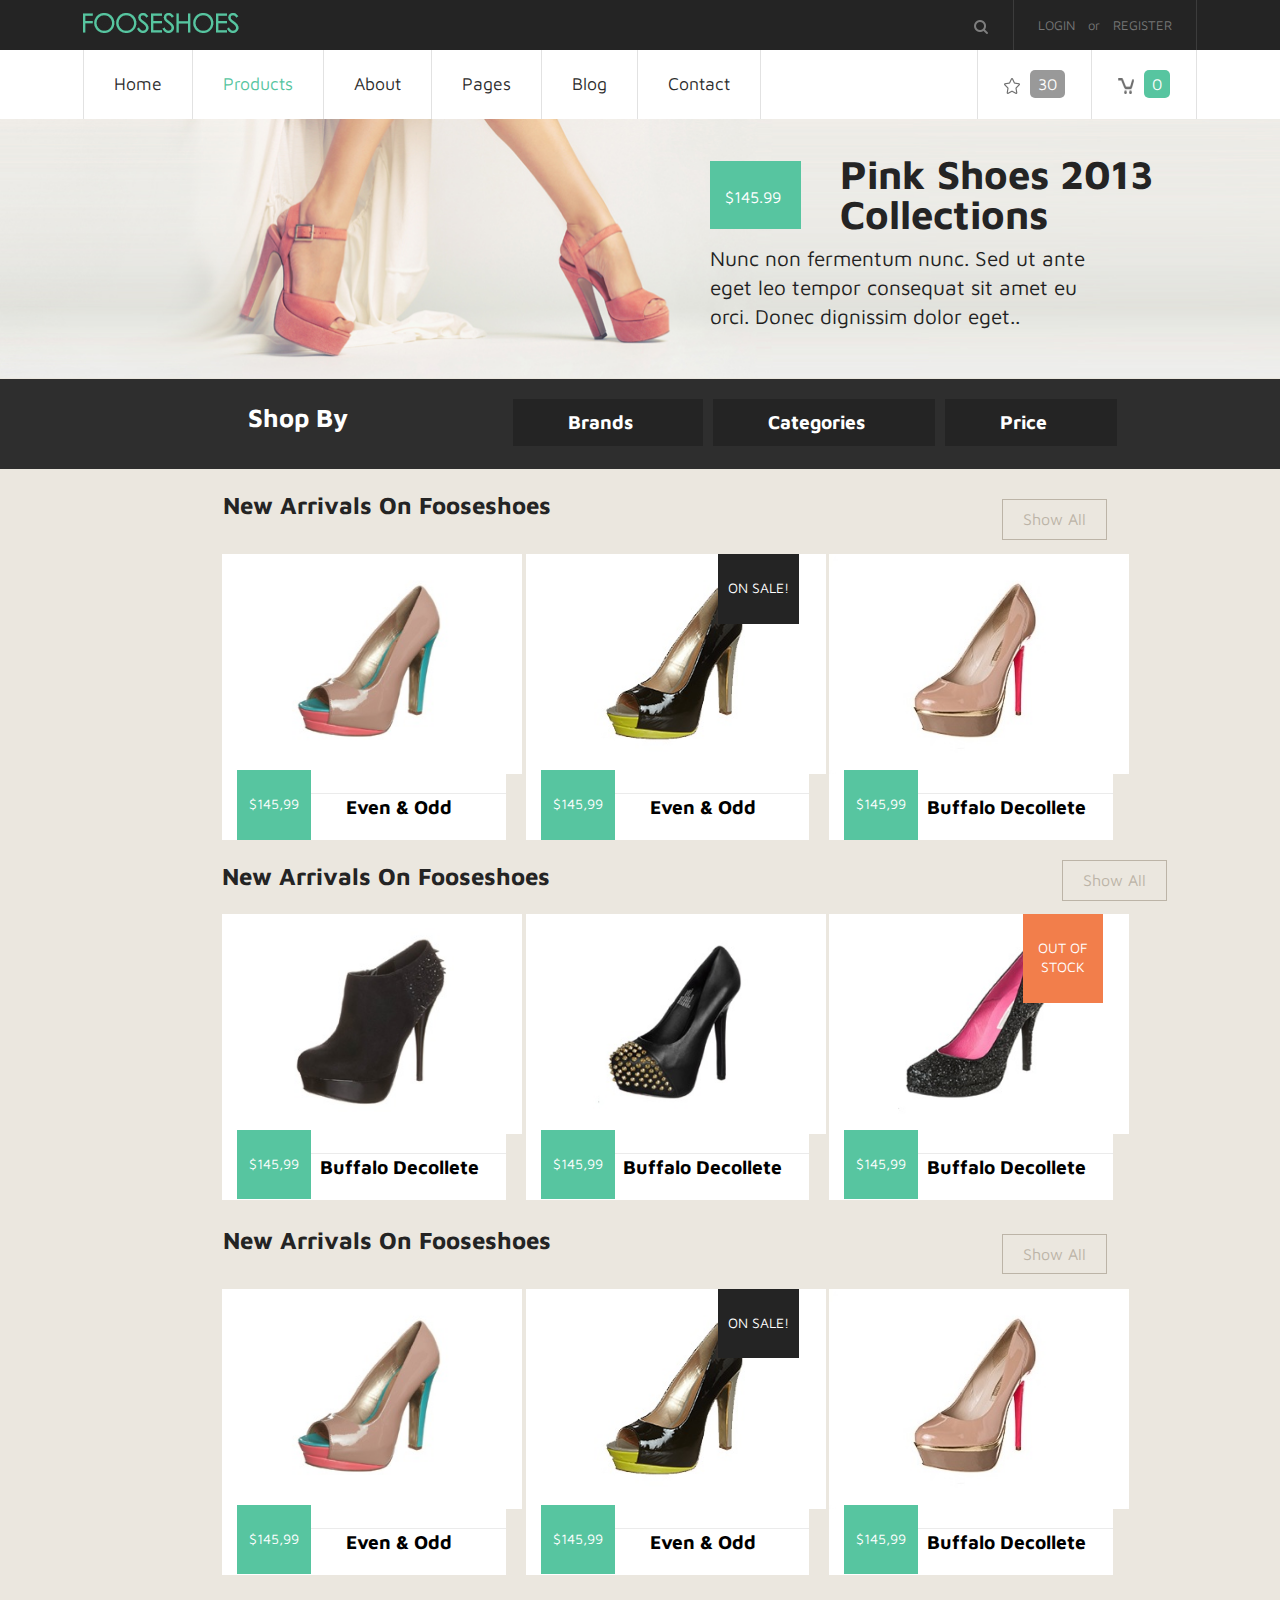
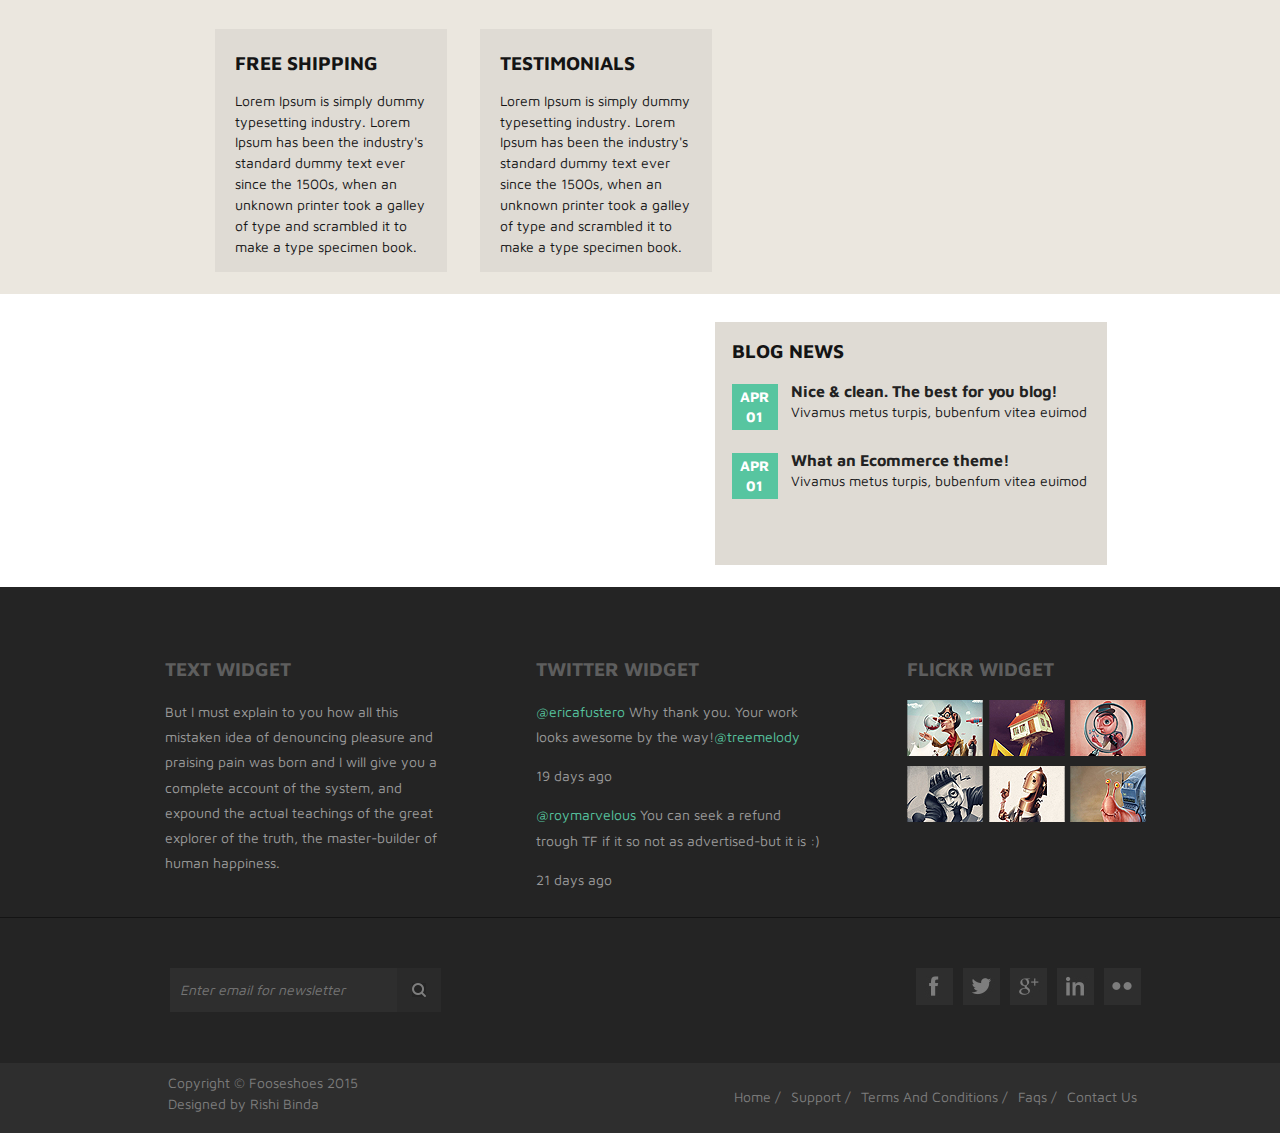
==== products.html @ db40fcb6 "Dit is de laatste project deel van productiepagina" ====
<!doctype html>
<html class="no-js" lang="">
    <head>
        <meta charset="utf-8">
        <meta http-equiv="x-ua-compatible" content="ie=edge">
        <title>Fooseshoes Products</title>
        <meta name="description" content="">
        <meta name="viewport" content="width=device-width, initial-scale=1">
		<link href='http://fonts.googleapis.com/css?family=Maven+Pro' rel='stylesheet' type='text/css'>
        <link rel="apple-touch-icon" href="apple-touch-icon.png">
        <!-- Place favicon.ico in the root directory -->

        <link rel="stylesheet" href="css/normalize.css">
        <link rel="stylesheet" href="css/main.css">
        <script src="js/vendor/modernizr-2.8.3.min.js"></script>
    </head>
    <body>
        <!-- Start header -->
    	<div class="title">
        	<div class="container">
        		<div class="logo">
        			<a href="index.html"><img src="img/logo.jpg" height="20" width="156"></a>
        		</div>
        		<div class="log_reg">
        			<ul>
        				<li><a href="login.html">Login</a></li>
        				<span class="log">or</span>
        				<li><a href="register.html">Register</a></li>
        				<div class="clear"></div>
        			</ul>
        		</div>
        		<div class="web_search">
        			<a href="submit.html"><img src="img/search_logo.jpg" height="14" width="14"></a>
        			<div class="clear"></div>
        		</div>
        	</div>	
        </div>
		<div class="container">
			<div class="navbar">
				<ul>
					<li><a href="index.html">Home</a></li>
					<li class="active"><a href="products.html">Products</a></li>
					<li><a href="about.html">About</a></li>
					<li><a href="pages.html">Pages</a></li>
					<li><a href="blog.html">Blog</a></li>
					<li><a href="contact.html">Contact</a></li>
				</ul>
				<div class="clear"></div>
			</div>
			<div class="navbar_right">
				<ul>
					<li><a href="#"><img src="img/favo.png" height="16" width="16"><span class="color1">30</span></a>
					<li><a href="#"><img src="img/cart.png" height="16" width="16"><span>0</span></a>
				</ul>
				<div class="clear"></div>
			</div>
		</div>
		<!-- Einde header -->
		<!-- Begin slider -->
		<div class="slider1">
			<img src="img/slider_products_02.jpg" height="260" width="1366" alt="slider">
			<div class="slider_info1">
				<div class="price4">$145.99</div>
				<h1>Pink Shoes 2013 Collections</h1>
				<p>Nunc non fermentum nunc. Sed ut ante eget leo tempor consequat sit amet eu orci.
				Donec dignissim dolor eget..</p>
			</div>
		</div>	
		<!-- Einde slider -->
		<!-- Begin select -->
		<div class="select-background">
			<div class="container">
				<div class="select">
					<h2><a herf="#">Shop By</a></h2>
					<div class="selectors">
						<h2><a herf="#">Brands</a></h2>
					</div>
					<div class="selectors">
						<h2><a herf="#">Categories</a></h2>
					</div>
					<div class="selectors">
						<h2><a herf="#">Price</a></h2>
					</div>
				</div>
			</div>
		</div>
		<!-- Begin products -->
		<div class="products_background1">
			<div class="container">
				<!-- Begin main products -->
				<div class="top_main">
					<h2>New arrivals on Fooseshoes</h2>
					<a href="#">Show All</a>
				</div>
			<div class="products-3">
				<div class="grids-3">
					<a href="details.html"><img src="img/schoen28.jpg" height="220" width="300"></a>
					<h3>Even & Odd</h3>
					<span class="price1">$145,99</span>
				</div>
				<div class="grids-3">
					<a href="details.html"><img src="img/schoen23.jpg" height="220" width="300"></a>
					<h3>Even & Odd</h3>
					<span class="price1">$145,99</span>
					<span class="price2">On Sale!</span>
				</div>
				<div class="grids-3">
					<a href="details.html"><img src="img/schoen24.jpg" height="220" width="300"></a>
					<h3>Buffalo Decollete</h3>
					<span class="price1">$145,99</span>
				</div>
				<div class="top_main1">
					<h2>New arrivals on Fooseshoes</h2>
					<a href="#">Show All</a>
				</div>
			</div>
			<div class="products-3">
				<div class="grids-3">
					<a href="details.html"><img src="img/schoen27.jpg" height="220" width="300"></a>
					<h3>Buffalo Decollete</h3>
					<span class="price1">$145,99</span>
				</div>
				<div class="grids-3">
					<a href="details.html"><img src="img/schoen25.jpg" height="220" width="300"></a>
					<h3>Buffalo Decollete</h3>
					<span class="price1">$145,99</span>
				</div>
				<div class="grids-3">
					<a href="details.html"><img src="img/schoen26.jpg" height="220" width="300"></a>
					<h3>Buffalo Decollete</h3>
					<span class="price1">$145,99</span>
					<span class="price3">Out Of Stock</span>
				</div>
			</div>
			<div class="top_main">
					<h2>New arrivals on Fooseshoes</h2>
					<a href="#">Show All</a>
				</div>
			<div class="products-3">
				<div class="grids-3">
					<a href="details.html"><img src="img/schoen28.jpg" height="220" width="300"></a>
					<h3>Even & Odd</h3>
					<span class="price1">$145,99</span>
				</div>
				<div class="grids-3">
					<a href="details.html"><img src="img/schoen23.jpg" height="220" width="300"></a>
					<h3>Even & Odd</h3>
					<span class="price1">$145,99</span>
					<span class="price2">On Sale!</span>
				</div>
				<div class="grids-3">
					<a href="details.html"><img src="img/schoen24.jpg" height="220" width="300"></a>
					<h3>Buffalo Decollete</h3>
					<span class="price1">$145,99</span>
				</div>
			</div>	
			<!-- Einde main products -->
			<div class="grid-info">
				<div class="grids-2">
					<div class="info">
						<h2>Free Shipping</h2>
						<p>Lorem Ipsum is simply dummy typesetting industry. Lorem Ipsum has been the industry's standard dummy text ever since the 1500s, when an unknown printer took a galley of type and scrambled it to make a type specimen book.</p>
					</div>
					<div class="info">
						<h2>Testimonials</h2>
						<p>Lorem Ipsum is simply dummy typesetting industry. Lorem Ipsum has been the industry's standard dummy text ever since the 1500s, when an unknown printer took a galley of type and scrambled it to make a type specimen book.</p>
					</div>
				</div>
				<div class="blog">
					<h2>Blog News</h2>
					<div class="grid_date">
						<div class="date1">
							<h4>Apr 01</h4>
						</div>
						<div class="date-text">
							<h4>Nice & clean. The best for you blog!</h4>
							<p>Vivamus metus turpis, bubenfum vitea euimod</p>
						</div>
					</div>
					<div class="clear"></div>
					<div class="grids_date">
						<div class="date1">
							<h4>Apr 01</h4>
						</div>
						<div class="date-text">
							<h4>What an Ecommerce theme!</h4>
							<p>Vivamus metus turpis, bubenfum vitea euimod</p>
						</div>
						<div class="clear"></div>
					</div>
				</div>	
			</div>
			<div class="clear"></div>
		</div>
		<!-- Begin footer top -->
		<div class="footer_top">
			<div class="container">
				<div class="edit">
					<div class="edit-text">
						<h3>Text Widget</h3>
						<p>But I must explain to you how all this mistaken idea of denouncing pleasure and praising pain was born and I will give you a complete account of the system, and expound the actual teachings of the great explorer of the truth, the master-builder of human happiness.</p>
					</div>
					<div class="edit-text">
						<h3>Twitter Widget</h3>
						<p><a href="#">@ericafustero</a> Why thank you. Your work looks awesome by the way!<a href="#">@treemelody</a></p>
						<p class="top">19 days ago</p>
						<p><a href="#">@roymarvelous</a> You can seek a refund trough TF if it so not as advertised-but it is :)</p>
						<p class="top">21 days ago</p>
					</div>
					<div class="edit-text">
						<h3>Flickr Widget</h3>
						<ul class="w_nav">
							<li><a href="#"><img src="img/foto1.jpg"></a></li>
							<li><a href="#"><img src="img/foto2.jpg"></a></li>
							<li><a href="#"><img src="img/foto3.jpg"></a></li>
							<li><a href="#"><img src="img/foto7.jpg"></a></li>
							<li><a href="#"><img src="img/foto6.jpg"></a></li>
							<li><a href="#"><img src="img/foto5.jpg"></a></li>
						</ul>
					</div>
				</div>
			</div>
		</div>
		<!-- Einde footer top -->
		<!-- Begin footer mid -->
		<div class="footer-mid">
			<div class="container">
				<div class="footer">
					<div class="submit">
						<form>
							<input type="text" placeholder="Enter email for newsletter" value=""></input>
							<input type="submit" value=""></input>
						</form>
					</div>
					<div class="social">
						<ul>
							<li><a class="icon1" href="#"></a></li>
							<li><a class="icon2" href="#"></a></li>
							<li><a class="icon3" href="#"></a></li>
							<li><a class="icon4" href="#"></a></li>
							<li><a class="icon5" href="#"></a></li>
						</ul>
					</div>
				</div>
				<div class="clear"></div>
			</div>
		</div>
		<!-- Einde footer mid -->
		<!-- Begin footer bottom -->
		<div class="footer-bottom">
			<div class="container">
				<div class="copy">
					<p>Copyright © Fooseshoes 2015</p>
					<p>Designed by Rishi Binda</p>
				</div>
				<div class="f-nav">
					<ul>
						<li><a href="#">Home /</a></li>
						<li><a href="#">Support /</a></li>
						<li><a href="#">Terms and Conditions /</a></li>
						<li><a href="#">Faqs /</a></li>
						<li><a href="#">Contact us</a></li>
					</ul>
				</div>
			</div>
		</div>
		<!-- Einde footer bottom -->	
        <script src="https://ajax.googleapis.com/ajax/libs/jquery/1.11.3/jquery.min.js"></script>
        <script>window.jQuery || document.write('<script src="js/vendor/jquery-1.11.3.min.js"><\/script>')</script>
        <script src="js/plugins.js"></script>
        <script src="js/main.js"></script>

        <!-- Google Analytics: change UA-XXXXX-X to be your site's ID. -->
        <script>
            (function(b,o,i,l,e,r){b.GoogleAnalyticsObject=l;b[l]||(b[l]=
            function(){(b[l].q=b[l].q||[]).push(arguments)});b[l].l=+new Date;
            e=o.createElement(i);r=o.getElementsByTagName(i)[0];
            e.src='https://www.google-analytics.com/analytics.js';
            r.parentNode.insertBefore(e,r)}(window,document,'script','ga'));
            ga('create','UA-XXXXX-X','auto');ga('send','pageview');
        </script>
    </body>
</html>
---- css/main.css ----
/*! HTML5 Boilerplate v5.2.0 | MIT License | https://html5boilerplate.com/ */

/*
 * What follows is the result of much research on cross-browser styling.
 * Credit left inline and big thanks to Nicolas Gallagher, Jonathan Neal,
 * Kroc Camen, and the H5BP dev community and team.
 */

/* ==========================================================================
   Base styles: opinionated defaults
   ========================================================================== */

html {
    color: #222;
    font-size: 1em;
    line-height: 1.4;
}

/*
 * Remove text-shadow in selection highlight:
 * https://twitter.com/miketaylr/status/12228805301
 *
 * These selection rule sets have to be separate.
 * Customize the background color to match your design.
 */

::-moz-selection {
    background: #b3d4fc;
    text-shadow: none;
}

::selection {
    background: #b3d4fc;
    text-shadow: none;
}

/*
 * A better looking default horizontal rule
 */

hr {
    display: block;
    height: 1px;
    border: 0;
    border-top: 1px solid #ccc;
    margin: 1em 0;
    padding: 0;
}

/*
 * Remove the gap between audio, canvas, iframes,
 * images, videos and the bottom of their containers:
 * https://github.com/h5bp/html5-boilerplate/issues/440
 */

audio,
canvas,
iframe,
img,
svg,
video {
    vertical-align: middle;
}

/*
 * Remove default fieldset styles.
 */

fieldset {
    border: 0;
    margin: 0;
    padding: 0;
}

/*
 * Allow only vertical resizing of textareas.
 */

textarea {
    resize: vertical;
}

/* ==========================================================================
   Browser Upgrade Prompt
   ========================================================================== */

.browserupgrade {
    margin: 0.2em 0;
    background: #ccc;
    color: #000;
    padding: 0.2em 0;
}

/* ==========================================================================
   Author's custom styles
   ========================================================================== */
/*Layout*/
.container{
    margin: 0px auto;
    width: 87%;
}
a{
    text-decoration: none;
}
body{
    font-family: "Maven Pro",sans-serif;
}
/*Begin titlebar*/
.title{
    background: #242424;
    width: 100%;
    height: 50px;
}
.logo{
    float: left;
    margin: 10px 0px;
}
.log_reg{
    border-right: 1px solid #3C3C3C;
    padding: 11px 16px;
    float: right;
}
ul{
    list-style: outside none none;
    margin: 0px;
    padding: 0px; 
    list-style-type: none;
}
.log_reg ul li{
    display: inline-block;
}
.log_reg ul li a{
    font-family: "Maven Pro",sans-serif;
    color: #777;
    display: block;
    padding: 5px 8px;
    text-transform: uppercase;
    font-size: 0.8125em;
}
.log_reg span.log{
    font-size: 0.8125em;
    color: #777;
    text-transform: lowercase;
}
.clear{
    clear: both;
}
.web_search{
    float: right;
    border-right: 1px solid #3C3C3C;
    padding: 14px 25px;
}
/*Einde titlebar*/
/*Begin navbar*/
.navbar{
    float: left;
}
.navbar ul li{
    float: left;
    border-left: 1px solid #E2E2E2;
}
.navbar ul li.active a{
    color: #57C5A0;
}
.navbar ul li a{
    display: block;
    padding: 22px 30px;
    color: #2D2D2D;
    font-size: 1.1em;
    text-transform: capitalize;
}
.navbar ul li a:hover{
    color: #57C5A0;
}
.navbar ul li:nth-child(6){
    border-right: 1px solid #E2E2E2;
}
.navbar_right{
    float: right;
    margin-left: 55px;
}
.navbar_right ul li{
    display: inline-block;
}
.navbar_right ul li a{
    font-family: "Maven Pro",sans-serif;
    display: block;
    line-height: 1.8em;
    font-size: 1em;
    color: #FFF;
    padding: 20px 26px;
    border-left: 1px solid #E2E2E2;
}
.navbar_right ul li:nth-child(2) a{
    border-right: 1px solid #E2E2E2;
}
.navbar_right ul li a img{
    display: inline-block;
    vertical-align: middle;
}
.navbar_right ul li a span.color1{
    background: #999;
}
.navbar_right ul li a span{
    background: #57C5A0;
    border-radius: 5px;
    padding: 5px 8px;
    margin-left: 10px;
}
/*Einde navbar*/
/*Begin slider*/
.slider{
    position: relative;
    clear: both;
}
.slider_info{
    position: absolute;
    right: 290px;
    top: 35px;
    left: 685px;
    bottom: 200px;
}
.slider_info .price{
    padding: 25px 20px 20px 15px;
    background: #57C5A0;
    color: #FFF;
    text-align: center;
    margin-right: 280px 
}
.slider_info h1{
    font-size: 2.5em;
    color: #242424;
    text-transform: capitalize;
    width: 307px;
    line-height: 40px;
}
.slider_info p{
    font-size: 1.1em
}
.icons img{
    float: left;
    margin-left: 2px;
    padding: 15px 13px 15px;
    background: #FFF;
}
.slider_nav{
    max-width: 950px;
    display: block;
    height: 10px;
    position: relative;
    margin: 0px auto;
    left: 2%;
}
.slider_nav li{
    width: 19.286%;
    position: relative;
    float: left;
    height: 100%;
    border-right: 1px solid #2A2929;
}
.slider_nav li:nth-child(5){
    border-right: none;
}
.slider_nav li a{
    text-align: center;
    display: block;
    background: #000;
    width: 100%;
    height: 100%;
    cursor: pointer;
    text-align: center;
    box-shadow: 0px 1px 1px 0px #272626;
}
.slider_nav li a span{
    padding-top: 30px;
    color: #999;
    text-transform: capitalize;
    display: inline-block;
    font-size: 1.2em;
}
.slider_nav li a span.active{
    color: #FFF;
}
.slider_nav li a p{
    text-transform: capitalize;
    font-size: 0.8125em;
    color: #999;
    line-height: 0.1em;
}
.slider_nav_background{
    background: #2E2E2E;
    height: 120px;
    width: 100%; 
}
.slider_nav_element{
    position: absolute;
}
.slider_nav .slider_element{
    background: #57C5A0;
    height: 6px;
    width: 180px;
    position: absolute;
    z-index: 10;
    text-indent: -9000px;
    left: 2px;
    margin-top: 2px;
}
/*Einde slider*/
/*Begin offers*/
.offers_background{
    background: #242424;
    width: 100%;
    height: 240px;
}
.offers .image-3{
    float: left;
    text-align: center;
    margin-top: 30px;
    position: relative;
    left: 120px;
    margin-left: 20px;
}
.offers .image-3 a span.tag{
    padding: 15px 30px;
    background: #242424;
    color: #FFF;
    font-size: 1.2em;
    text-transform: uppercase;
    opacity: 0.9;
}
.offers .image-3 a span{
    position: absolute;
    top: 60px;
    right: 48px;
    left: 35px;
}
/*Einde offers*/
/*Begin products*/
.products_background{
    background: #EBE7DF;
    height: 1090px;
    width: 100%;
}
.top_main h2{
    float: left;
    text-transform: capitalize;
    color: #242424;
    font-size: 1.5em;
    margin-left: 140px;
}
.top_main a{
    font-size: 1em;
    float: right;
    text-transform: capitalize;
    padding: 8px 20px;
    color: #BCB4A7;
    border: 1px solid #BCB4A7;
    margin-top: 30px;
    margin-right: 90px;
}
.top_main{
    clear: both;
    height: 70px;
    width: 100%;
}
.products-3{
    display: block;
    text-align: center;
    height: 240px;
    margin-top: 15px;
    margin-left: 139px;
    margin-bottom: 50px;
    clear: both;
}
.grids-3:first-child{
    margin-left: 0px;
}
.grids-3{
    float: left;
    width: 29.1%;
    background: #FFF;
    position: relative;
    margin-left: 20px;
}
.grids-3 a{
    display: block;
}
.grids-3 h3{
    border-top: 1px solid #EBEBEB;
    font-size: 1.2em;
    color: #000;
    text-transform: capitalize;
    position: relative;
    margin-left: 70px;
}
.price1{
    background: #57C5A0;
    color: #FFF;
    font-size: 0.8725em;
    padding: 25px 12px;
    position: absolute;
    top: 216px;
    left: 15px;
}
.price2{
    font-size: 0.8725em;
    color: #FFF;
    padding: 25px 10px;
    position: absolute;
    top: 0px;
    right: 10px;
    text-transform: uppercase;
    background: #242424;
}
.top_main1 h2{
    float: left;
    text-transform: capitalize;
    color: #242424;
    font-size: 1.5em;
}
.top_main1 a{
    font-size: 1em;
    float: right;
    text-transform: capitalize;
    padding: 8px 20px;
    color: #BCB4A7;
    border: 1px solid #BCB4A7;
    margin-top: 20px;
}
.top_main1{
    clear: both;
    height: 70px;
    width: 945px;
}
.price3{
    font-size: 0.8725em;
    color: #FFF;
    padding: 25px 10px;
    position: absolute;
    top: 0px;
    right: 10px;
    text-transform: uppercase;
    background: #F27E4B;
    width: 60px;
}
/*Einde products*/
/*Begin main info*/
.grids-2{
    float: left;
    width: 45.7778%;
    margin-left: 11.8%;
    margin-top: 50px;
}
.grids-2 .info{
    float: left;
    width: 38.7778%;
    margin-left: 6.3333%;
    background: #DFDBD4;
    padding: 5px 15px 0px 20px;
}
.grids-2 .info:first-child{
    margin-left: 0px;
}
.grids-2 h2{
    font-size: 1.2em;
    color: #141414;
    text-transform: uppercase;
    margin-bottom: 4%;
}
.grids-2 .info p{
    font-size: 0.8725em;
    line-height: 1.5em;
    color: #141414;
}
.blog{
    background: #DFDBD4;
    float: right;
    margin-right: 90px;
    width: 375px;
    padding-left: 17px;
    padding-bottom: 47px;
    margin-top: 50px;
}
.grid_date{
    margin-top: 4%;
}
.date1{
    float: left;
    width: 12.3333%;
}
.date1 h4{
    font-size: 0.8925em;
    margin-top: 4px;
    background: #57C5A0;
    padding: 3px;
    text-transform: uppercase;
    color: #FFF;
    text-align: center;
}
.blog h2{
    font-size: 1.2em;
    color: #141414;
    text-transform: uppercase;
    margin-bottom: 4%;
}
.date-text{
    float: left;
    width: 84.3333%;
    margin-left: 3.3333%;
}
.date-text p{
    font-size: 0.8725em;
    line-height: 1.5em;
    color: #141414;
    margin: 0px;
}
.date-text h4{
    margin: 0px;
}
/*Einde main info*/
/*Begin footer top*/
.footer_top{
    background: #242424;
    height: 330px;
    width: 100%;
    margin-top: 22px;
}
.edit{
    display: block;
}
.edit-text{
    float: left;
    width: 26%;
    margin-left: 7.333%;
    margin-top: 50px;
}
.edit-text h3{
    font-size: 1.2em;
    color: #5E5E5E;
    text-transform: uppercase;
    margin-bottom: 6%;
}
.edit-text p{
    font-size: 0.8725em;
    color: #9B9B9B;
    line-height: 1.8em;
}
.edit-text p a{
    color: #57C5A0;
}
.edit-text p.top{
    margin-top: 2%;
}
.edit-text li{
    float: left;
    width: 23.333%;
    margin: 0px 14px 10px 0px;
}
.edit-text li a{
    display: block;
}
/*Einde footer top*/
/*Begin footer mid*/
.footer-mid{
    border-top: 1px solid #141414;
    background: #242424;
    width: 100%;
    height: 145px;
}
.submit{
    float: left;
    position: relative;
    width: 24.3333%;
    margin-top: 50px;
    margin-left: 87px;
}
.submit input[type="text"]{
    font-style: italic;
    font-size: 0.8725em;
    line-height: 24px;
    width: 77.3333%;
    padding: 10px;
    background: #2E2E2E;
    color: #9B9B9B;
    border: medium none;
    outline: medium none: 
} 
.submit form input[type="submit"]{
    cursor: pointer;
    line-height: 24px;
    position: absolute;
    right: 0px;
    background: url(../img/search_logo.jpg) #2A2A2A 15px 15px;
    padding: 10px;
    width: 16.3333%;
    border: medium none;
    outline: medium none;
    background-repeat: no-repeat; 
}
.social{
    float: right;
    margin-right: 5%;
}
.social ul li{
    float: left;
    margin-left: 10px;
}
.social ul li a.icon1{
    background: url(../img/facebook1.jpg);
}
.social ul li a.icon2{
    background: url(../img/twitter1.jpg);
}
.social ul li a.icon3{
    background: url(../img/google1.jpg);
}
.social ul li a.icon4{
    background: url(../img/in1.jpg);
}
.social ul li a.icon5{
    background: url(../img/meer1.png);
}
.social ul li a{
    display: block;
    width: 37px;
    height: 37px;
    margin-top: 50px;
}
/*Einde footer mid*/
/*Begin footer bottom*/
.footer-bottom{
    background: #2E2E2E;
    height: 70px;
    width: 100%;
}
.copy{
    float: left;
}
.copy p{
    color: #7D7D7D;
    font-size: 0.8725em;
    line-height: 0.1;
    margin-top: 20px;
    margin-left: 85px;
}
.f-nav{
    float: right;
    margin-right: 60px;
    margin-top: 25px;
}
.f-nav li{
    float: left;
    margin-left: 10px;
}
.f-nav li a{
    display: block;
    color: #7D7D7D;
    text-transform: capitalize;
    font-size: 0.8725em;
}
.f-nav li a:hover{
    color: #57C5A0;
}
/*Einde footer bottom*/

/*Pagina Products*/
/*Begin slider*/
.slider_info1{
    position: absolute;
    right: 190px;
    top: 35px;
    left: 710px;
    bottom: 200px;
    height: 180px;
}
.slider1{
    position: relative;
    clear: both;
}
.slider_info1 .price4{
    padding: 25px 20px 20px 15px;
    background: #57C5A0;
    color: #FFF;
    text-align: center;
    float: left;
    margin-top: 7px;
}
.slider_info1 h1{
    font-size: 2.5em;
    color: #242424;
    text-transform: capitalize;
    width: 404px;
    line-height: 40px;
    margin: 0px;
    padding-left: 130px;
}
.slider_info1 p{
    font-size: 1.3em;
    margin: 0px;
    margin-top: 10px;
}
/*Einde Slider products*/
/*Begin selectors products*/
.select-background{
    background: #2E2E2E;
    height: 90px;
    width: 100%;
}
.select h2{
    font-size: 1.6em;
    color: #FFF;
    text-transform: capitalize;
    float: left;
    margin-left: 165px;
}
.select .selectors h2{
    padding: 10px 70px 10px 55px;
    margin-left: 10px;
    float: left;
    color: #FFF;
    font-size: 1.2em;
    background: #242424;
    margin-top: 20px;
}
.select .selectors{
    margin-left: 420px;
    width: 630px;
}
.select .selectors h2 a{
    text-align: center;
    cursor: pointer;
}
/*Einde selectors products*/
.products_background1{
    background: #EBE7DF;
    height: 1425px;
    width: 100%;
}
/* ==========================================================================
   Helper classes
   ========================================================================== */

/*
 * Hide visually and from screen readers:
 */

.hidden {
    display: none !important;
}

/*
 * Hide only visually, but have it available for screen readers:
 * http://snook.ca/archives/html_and_css/hiding-content-for-accessibility
 */

.visuallyhidden {
    border: 0;
    clip: rect(0 0 0 0);
    height: 1px;
    margin: -1px;
    overflow: hidden;
    padding: 0;
    position: absolute;
    width: 1px;
}

/*
 * Extends the .visuallyhidden class to allow the element
 * to be focusable when navigated to via the keyboard:
 * https://www.drupal.org/node/897638
 */

.visuallyhidden.focusable:active,
.visuallyhidden.focusable:focus {
    clip: auto;
    height: auto;
    margin: 0;
    overflow: visible;
    position: static;
    width: auto;
}

/*
 * Hide visually and from screen readers, but maintain layout
 */

.invisible {
    visibility: hidden;
}

/*
 * Clearfix: contain floats
 *
 * For modern browsers
 * 1. The space content is one way to avoid an Opera bug when the
 *    `contenteditable` attribute is included anywhere else in the document.
 *    Otherwise it causes space to appear at the top and bottom of elements
 *    that receive the `clearfix` class.
 * 2. The use of `table` rather than `block` is only necessary if using
 *    `:before` to contain the top-margins of child elements.
 */

.clearfix:before,
.clearfix:after {
    content: " "; /* 1 */
    display: table; /* 2 */
}

.clearfix:after {
    clear: both;
}

/* ==========================================================================
   EXAMPLE Media Queries for Responsive Design.
   These examples override the primary ('mobile first') styles.
   Modify as content requires.
   ========================================================================== */

@media only screen and (min-width: 35em) {
    /* Style adjustments for viewports that meet the condition */
}

@media print,
       (-webkit-min-device-pixel-ratio: 1.25),
       (min-resolution: 1.25dppx),
       (min-resolution: 120dpi) {
    /* Style adjustments for high resolution devices */
}

/* ==========================================================================
   Print styles.
   Inlined to avoid the additional HTTP request:
   http://www.phpied.com/delay-loading-your-print-css/
   ========================================================================== */

@media print {
    *,
    *:before,
    *:after {
        background: transparent !important;
        color: #000 !important; /* Black prints faster:
                                   http://www.sanbeiji.com/archives/953 */
        box-shadow: none !important;
        text-shadow: none !important;
    }

    a,
    a:visited {
        text-decoration: underline;
    }

    a[href]:after {
        content: " (" attr(href) ")";
    }

    abbr[title]:after {
        content: " (" attr(title) ")";
    }

    /*
     * Don't show links that are fragment identifiers,
     * or use the `javascript:` pseudo protocol
     */

    a[href^="#"]:after,
    a[href^="javascript:"]:after {
        content: "";
    }

    pre,
    blockquote {
        border: 1px solid #999;
        page-break-inside: avoid;
    }

    /*
     * Printing Tables:
     * http://css-discuss.incutio.com/wiki/Printing_Tables
     */

    thead {
        display: table-header-group;
    }

    tr,
    img {
        page-break-inside: avoid;
    }

    img {
        max-width: 100% !important;
    }

    p,
    h2,
    h3 {
        orphans: 3;
        widows: 3;
    }

    h2,
    h3 {
        page-break-after: avoid;
    }
}
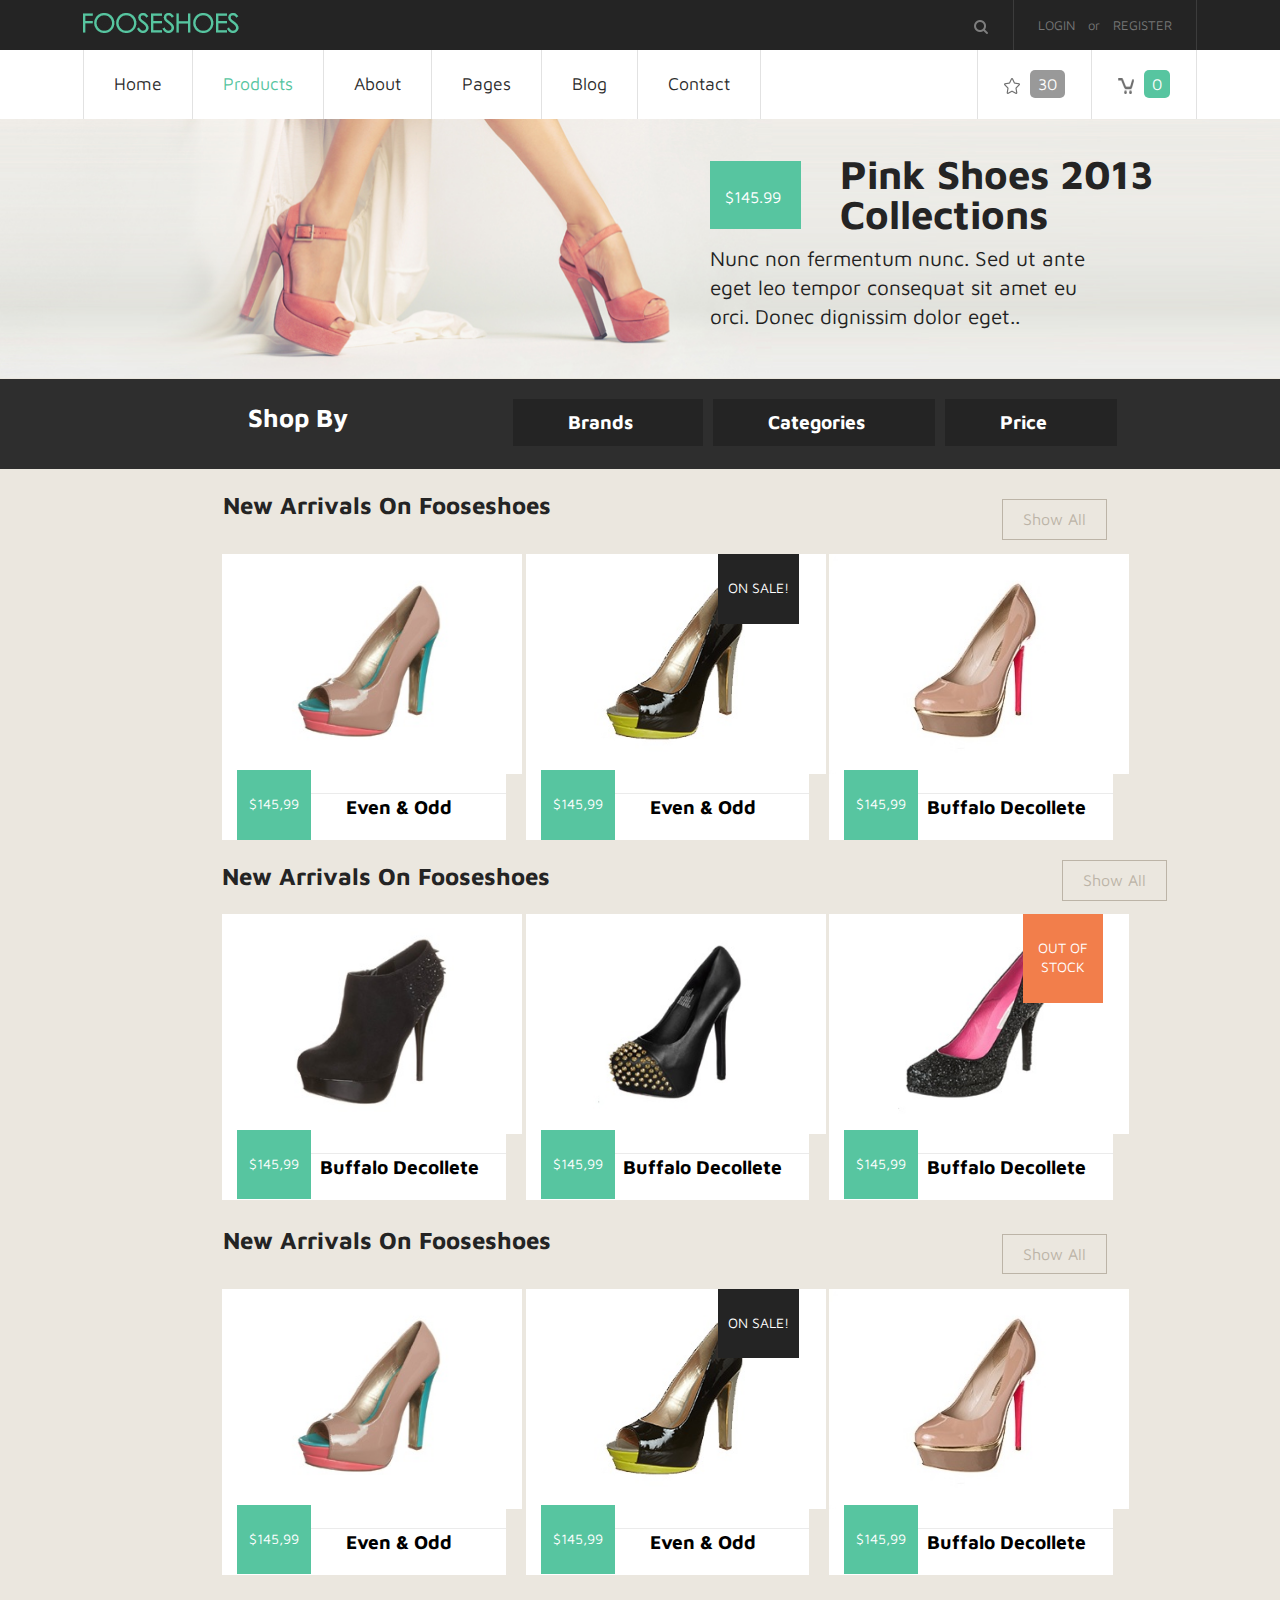
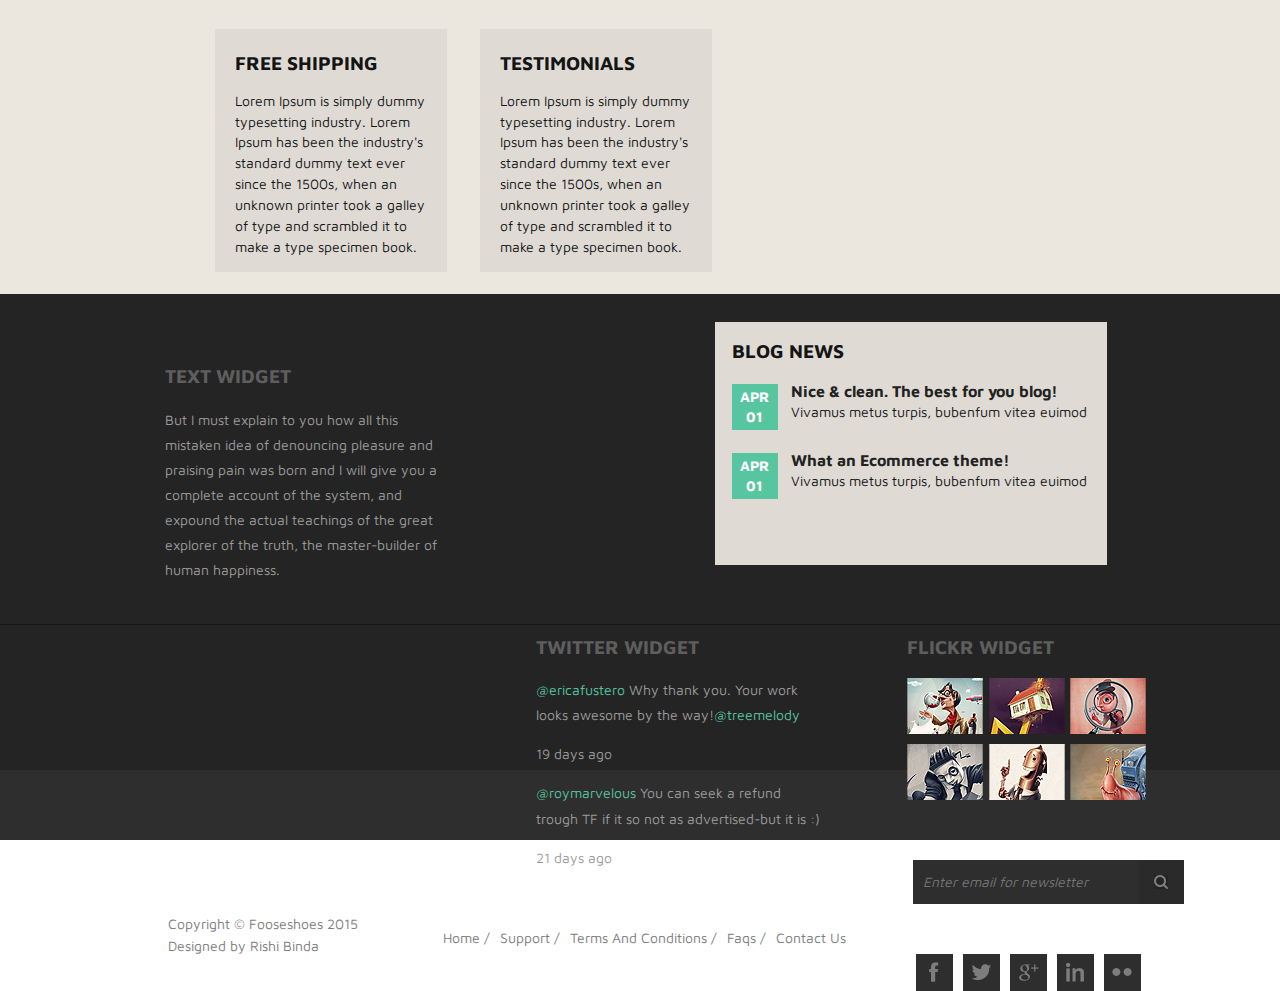
==== commit 8a6b9141: "Debuggen klaar!" ====
--- a/products.html
+++ b/products.html
@@ -19,18 +19,19 @@
     	<div class="title">
         	<div class="container">
         		<div class="logo">
-        			<a href="index.html"><img src="img/logo.jpg" height="20" width="156"></a>
+        			<a href="index.html"><img src="img/logo.jpg" height="20" width="156" alt=""></a>
         		</div>
         		<div class="log_reg">
         			<ul>
         				<li><a href="login.html">Login</a></li>
-        				<span class="log">or</span>
+        				<li class="log">or</li>
         				<li><a href="register.html">Register</a></li>
-        				<div class="clear"></div>
+        				
         			</ul>
-        		</div>
+				<div class="clear"></div>
+        	</div>
         		<div class="web_search">
-        			<a href="submit.html"><img src="img/search_logo.jpg" height="14" width="14"></a>
+        			<a href="submit.html"><img src="img/search_logo.jpg" height="14" width="14" alt=""></a>
         			<div class="clear"></div>
         		</div>
         	</div>	
@@ -49,8 +50,8 @@
 			</div>
 			<div class="navbar_right">
 				<ul>
-					<li><a href="#"><img src="img/favo.png" height="16" width="16"><span class="color1">30</span></a>
-					<li><a href="#"><img src="img/cart.png" height="16" width="16"><span>0</span></a>
+					<li><a href="#"><img src="img/favo.png" height="16" width="16" alt=""><span class="color1">30</span></a>
+					<li><a href="#"><img src="img/cart.png" height="16" width="16" alt=""><span>0</span></a>
 				</ul>
 				<div class="clear"></div>
 			</div>
@@ -71,15 +72,15 @@
 		<div class="select-background">
 			<div class="container">
 				<div class="select">
-					<h2><a herf="#">Shop By</a></h2>
+					<h2>Shop By</h2>
 					<div class="selectors">
-						<h2><a herf="#">Brands</a></h2>
+						<h2><a href="#">Brands</a></h2>
 					</div>
 					<div class="selectors">
-						<h2><a herf="#">Categories</a></h2>
+						<h2><a href="#">Categories</a></h2>
 					</div>
 					<div class="selectors">
-						<h2><a herf="#">Price</a></h2>
+						<h2><a href="#">Price</a></h2>
 					</div>
 				</div>
 			</div>
@@ -94,18 +95,18 @@
 				</div>
 			<div class="products-3">
 				<div class="grids-3">
-					<a href="details.html"><img src="img/schoen28.jpg" height="220" width="300"></a>
-					<h3>Even & Odd</h3>
-					<span class="price1">$145,99</span>
-				</div>
-				<div class="grids-3">
-					<a href="details.html"><img src="img/schoen23.jpg" height="220" width="300"></a>
+					<a href="details.html"><img src="img/schoen28.jpg" height="220" width="300" alt=""></a>
+					<h3>Even & Odd</h3>
+					<span class="price1">$145,99</span>
+				</div>
+				<div class="grids-3">
+					<a href="details.html"><img src="img/schoen23.jpg" height="220" width="300" alt=""></a>
 					<h3>Even & Odd</h3>
 					<span class="price1">$145,99</span>
 					<span class="price2">On Sale!</span>
 				</div>
 				<div class="grids-3">
-					<a href="details.html"><img src="img/schoen24.jpg" height="220" width="300"></a>
+					<a href="details.html"><img src="img/schoen24.jpg" height="220" width="300" alt=""></a>
 					<h3>Buffalo Decollete</h3>
 					<span class="price1">$145,99</span>
 				</div>
@@ -116,17 +117,17 @@
 			</div>
 			<div class="products-3">
 				<div class="grids-3">
-					<a href="details.html"><img src="img/schoen27.jpg" height="220" width="300"></a>
-					<h3>Buffalo Decollete</h3>
-					<span class="price1">$145,99</span>
-				</div>
-				<div class="grids-3">
-					<a href="details.html"><img src="img/schoen25.jpg" height="220" width="300"></a>
-					<h3>Buffalo Decollete</h3>
-					<span class="price1">$145,99</span>
-				</div>
-				<div class="grids-3">
-					<a href="details.html"><img src="img/schoen26.jpg" height="220" width="300"></a>
+					<a href="details.html"><img src="img/schoen27.jpg" height="220" width="300" alt=""></a>
+					<h3>Buffalo Decollete</h3>
+					<span class="price1">$145,99</span>
+				</div>
+				<div class="grids-3">
+					<a href="details.html"><img src="img/schoen25.jpg" height="220" width="300" alt=""></a>
+					<h3>Buffalo Decollete</h3>
+					<span class="price1">$145,99</span>
+				</div>
+				<div class="grids-3">
+					<a href="details.html"><img src="img/schoen26.jpg" height="220" width="300" alt=""></a>
 					<h3>Buffalo Decollete</h3>
 					<span class="price1">$145,99</span>
 					<span class="price3">Out Of Stock</span>
@@ -138,18 +139,18 @@
 				</div>
 			<div class="products-3">
 				<div class="grids-3">
-					<a href="details.html"><img src="img/schoen28.jpg" height="220" width="300"></a>
-					<h3>Even & Odd</h3>
-					<span class="price1">$145,99</span>
-				</div>
-				<div class="grids-3">
-					<a href="details.html"><img src="img/schoen23.jpg" height="220" width="300"></a>
+					<a href="details.html"><img src="img/schoen28.jpg" height="220" width="300" alt=""></a>
+					<h3>Even & Odd</h3>
+					<span class="price1">$145,99</span>
+				</div>
+				<div class="grids-3">
+					<a href="details.html"><img src="img/schoen23.jpg" height="220" width="300" alt=""></a>
 					<h3>Even & Odd</h3>
 					<span class="price1">$145,99</span>
 					<span class="price2">On Sale!</span>
 				</div>
 				<div class="grids-3">
-					<a href="details.html"><img src="img/schoen24.jpg" height="220" width="300"></a>
+					<a href="details.html"><img src="img/schoen24.jpg" height="220" width="300" alt=""></a>
 					<h3>Buffalo Decollete</h3>
 					<span class="price1">$145,99</span>
 				</div>
@@ -192,6 +193,7 @@
 			</div>
 			<div class="clear"></div>
 		</div>
+	</div>	
 		<!-- Begin footer top -->
 		<div class="footer_top">
 			<div class="container">
@@ -210,12 +212,12 @@
 					<div class="edit-text">
 						<h3>Flickr Widget</h3>
 						<ul class="w_nav">
-							<li><a href="#"><img src="img/foto1.jpg"></a></li>
-							<li><a href="#"><img src="img/foto2.jpg"></a></li>
-							<li><a href="#"><img src="img/foto3.jpg"></a></li>
-							<li><a href="#"><img src="img/foto7.jpg"></a></li>
-							<li><a href="#"><img src="img/foto6.jpg"></a></li>
-							<li><a href="#"><img src="img/foto5.jpg"></a></li>
+							<li><a href="#"><img src="img/foto1.jpg" alt=""></a></li>
+							<li><a href="#"><img src="img/foto2.jpg" alt=""></a></li>
+							<li><a href="#"><img src="img/foto3.jpg" alt=""></a></li>
+							<li><a href="#"><img src="img/foto7.jpg" alt=""></a></li>
+							<li><a href="#"><img src="img/foto6.jpg" alt=""></a></li>
+							<li><a href="#"><img src="img/foto5.jpg" alt=""></a></li>
 						</ul>
 					</div>
 				</div>
@@ -228,8 +230,8 @@
 				<div class="footer">
 					<div class="submit">
 						<form>
-							<input type="text" placeholder="Enter email for newsletter" value=""></input>
-							<input type="submit" value=""></input>
+							<input type="text" placeholder="Enter email for newsletter" value="">
+							<input type="submit" value="">
 						</form>
 					</div>
 					<div class="social">
@@ -264,6 +266,7 @@
 				</div>
 			</div>
 		</div>
+
 		<!-- Einde footer bottom -->	
         <script src="https://ajax.googleapis.com/ajax/libs/jquery/1.11.3/jquery.min.js"></script>
         <script>window.jQuery || document.write('<script src="js/vendor/jquery-1.11.3.min.js"><\/script>')</script>
--- a/css/main.css
+++ b/css/main.css
@@ -137,7 +137,7 @@
     text-transform: uppercase;
     font-size: 0.8125em;
 }
-.log_reg span.log{
+.log_reg li.log{
     font-size: 0.8125em;
     color: #777;
     text-transform: lowercase;
@@ -523,7 +523,6 @@
     background: #242424;
     height: 330px;
     width: 100%;
-    margin-top: 22px;
 }
 .edit{
     display: block;
@@ -728,7 +727,7 @@
 }
 .select .selectors h2 a{
     text-align: center;
-    cursor: pointer;
+    color: #FFF;
 }
 /*Einde selectors products*/
 .products_background1{
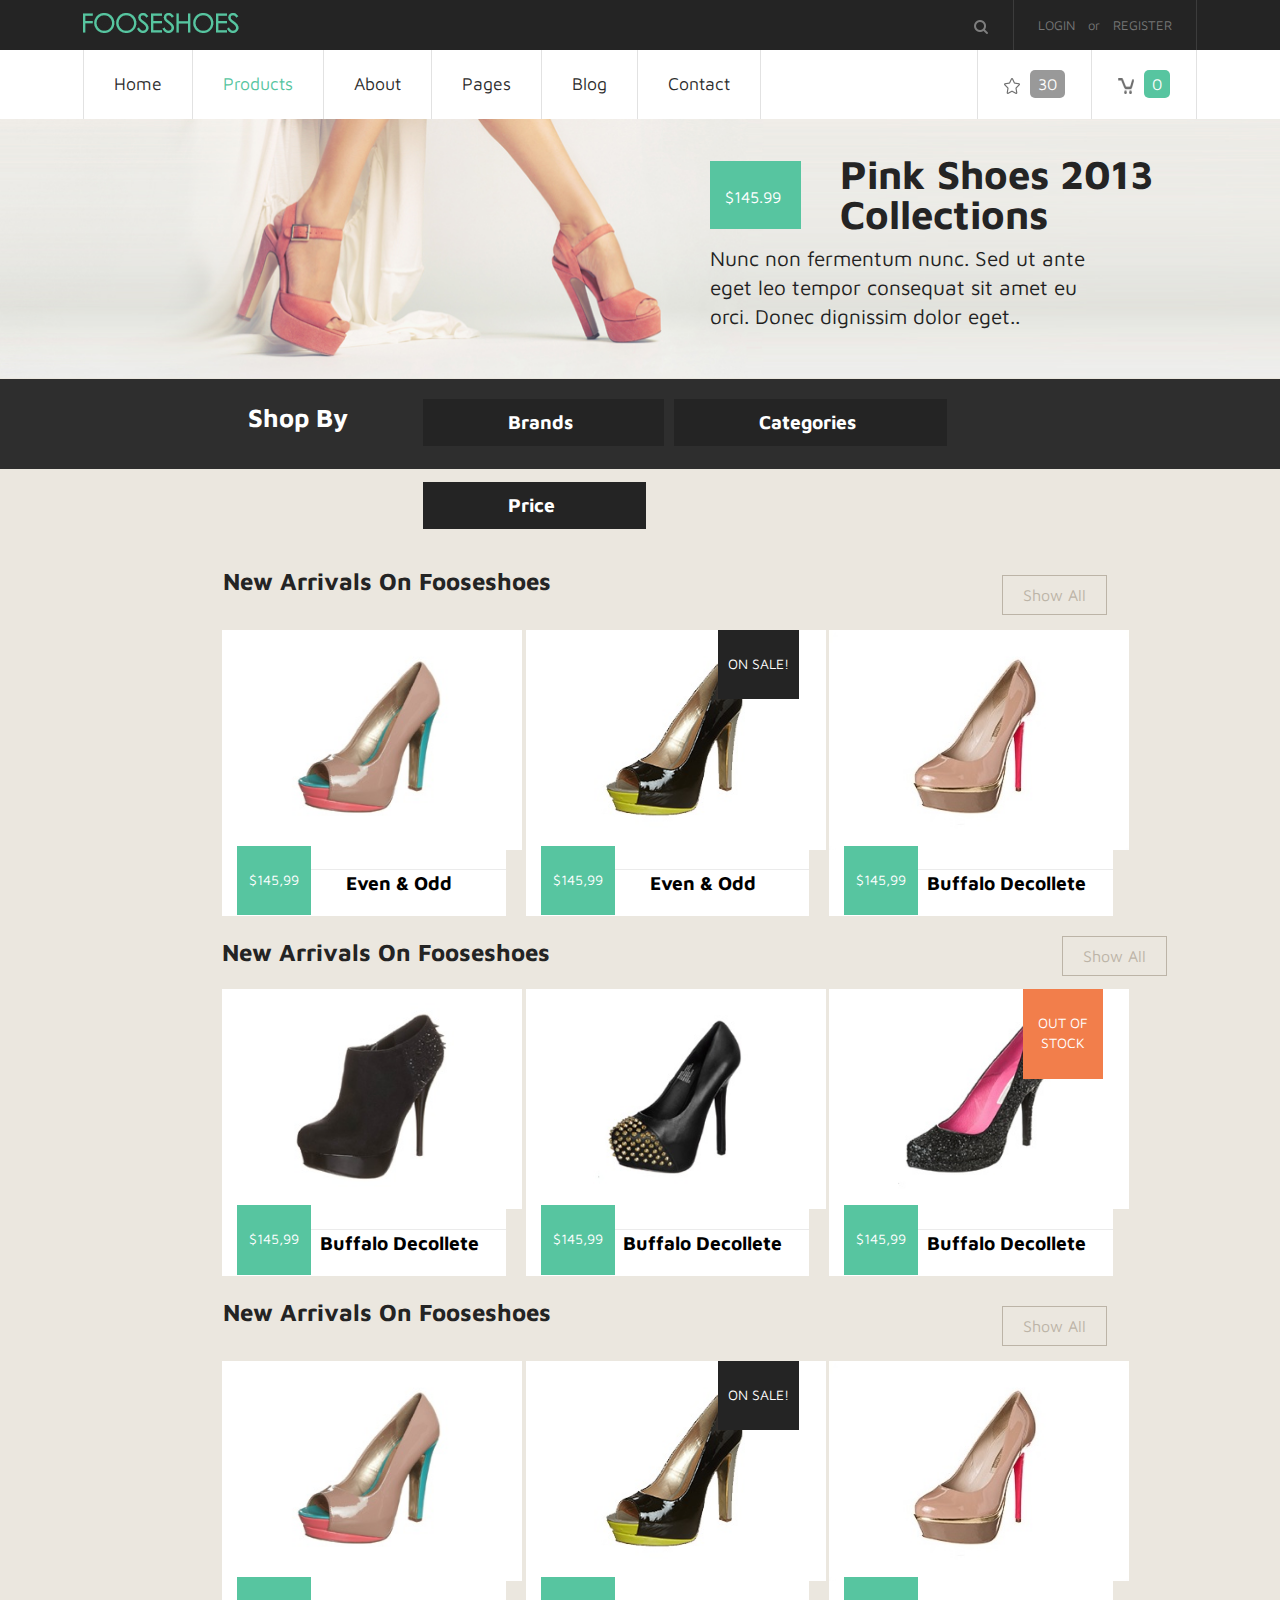
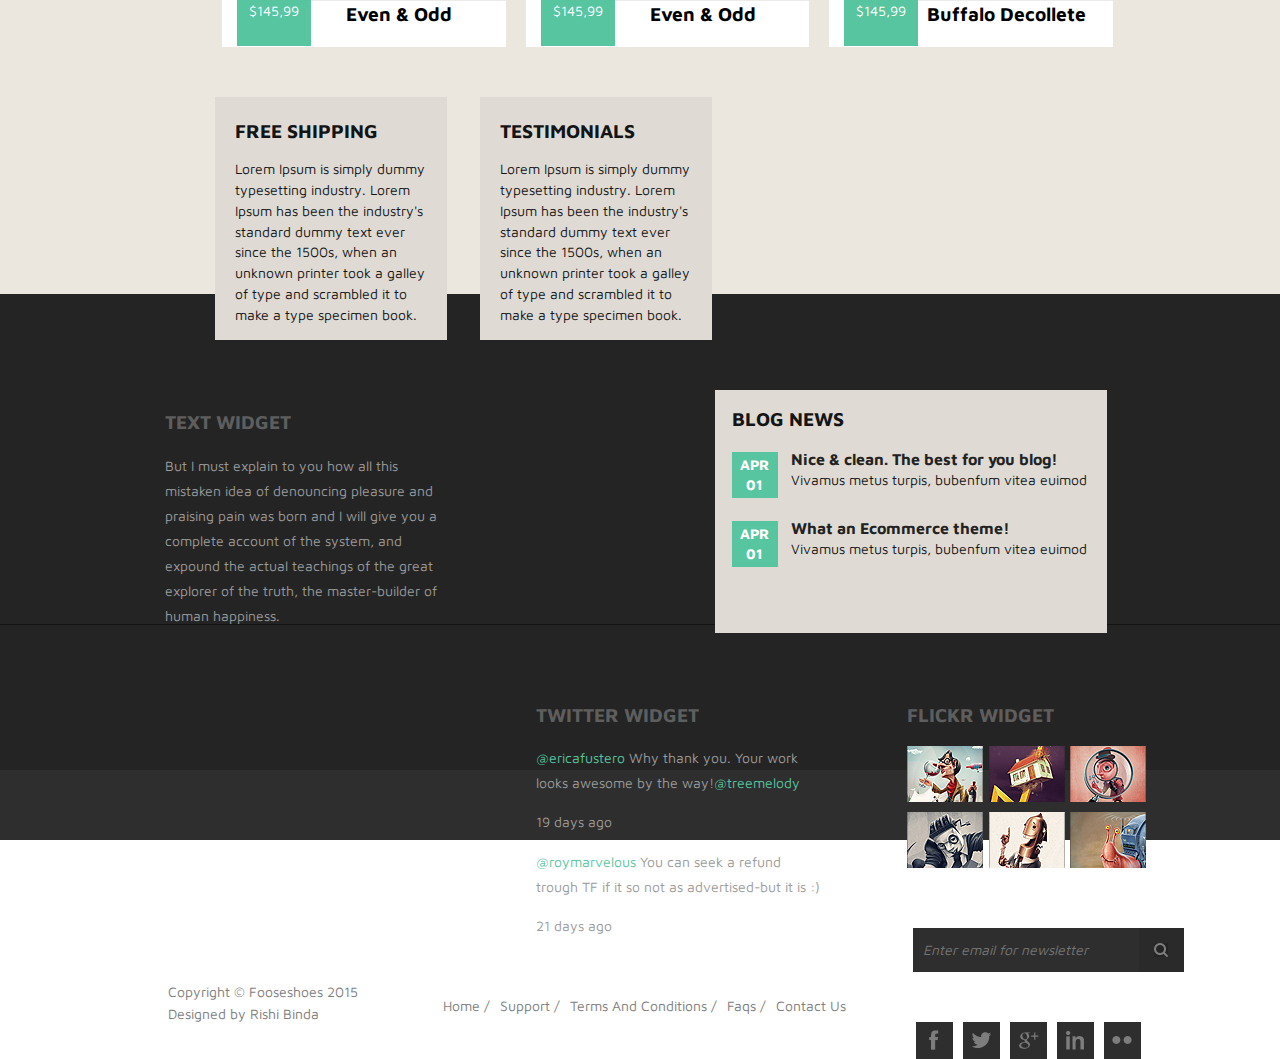
==== commit a230b7e9: "Site verbeterd" ====
--- a/products.html
+++ b/products.html
@@ -59,7 +59,7 @@
 		<!-- Einde header -->
 		<!-- Begin slider -->
 		<div class="slider1">
-			<img src="img/slider_products_02.jpg" height="260" width="1366" alt="slider">
+			<img src="img/slider_products_02.jpg" height="260" width="1349" alt="slider">
 			<div class="slider_info1">
 				<div class="price4">$145.99</div>
 				<h1>Pink Shoes 2013 Collections</h1>
--- a/css/main.css
+++ b/css/main.css
@@ -328,6 +328,10 @@
     text-transform: uppercase;
     opacity: 0.9;
 }
+.offers .image-3 a span.tag:hover{
+    opacity: 0.8;
+    background: #242424;
+}
 .offers .image-3 a span{
     position: absolute;
     top: 60px;
@@ -366,10 +370,9 @@
 .products-3{
     display: block;
     text-align: center;
-    height: 240px;
+    height: 286px;
     margin-top: 15px;
     margin-left: 139px;
-    margin-bottom: 50px;
     clear: both;
 }
 .grids-3:first-child{
@@ -713,7 +716,7 @@
     margin-left: 165px;
 }
 .select .selectors h2{
-    padding: 10px 70px 10px 55px;
+    padding: 10px 91px 10px 85px;
     margin-left: 10px;
     float: left;
     color: #FFF;
@@ -722,8 +725,8 @@
     margin-top: 20px;
 }
 .select .selectors{
-    margin-left: 420px;
-    width: 630px;
+    margin-left: 330px;
+    width: 755px;
 }
 .select .selectors h2 a{
     text-align: center;
